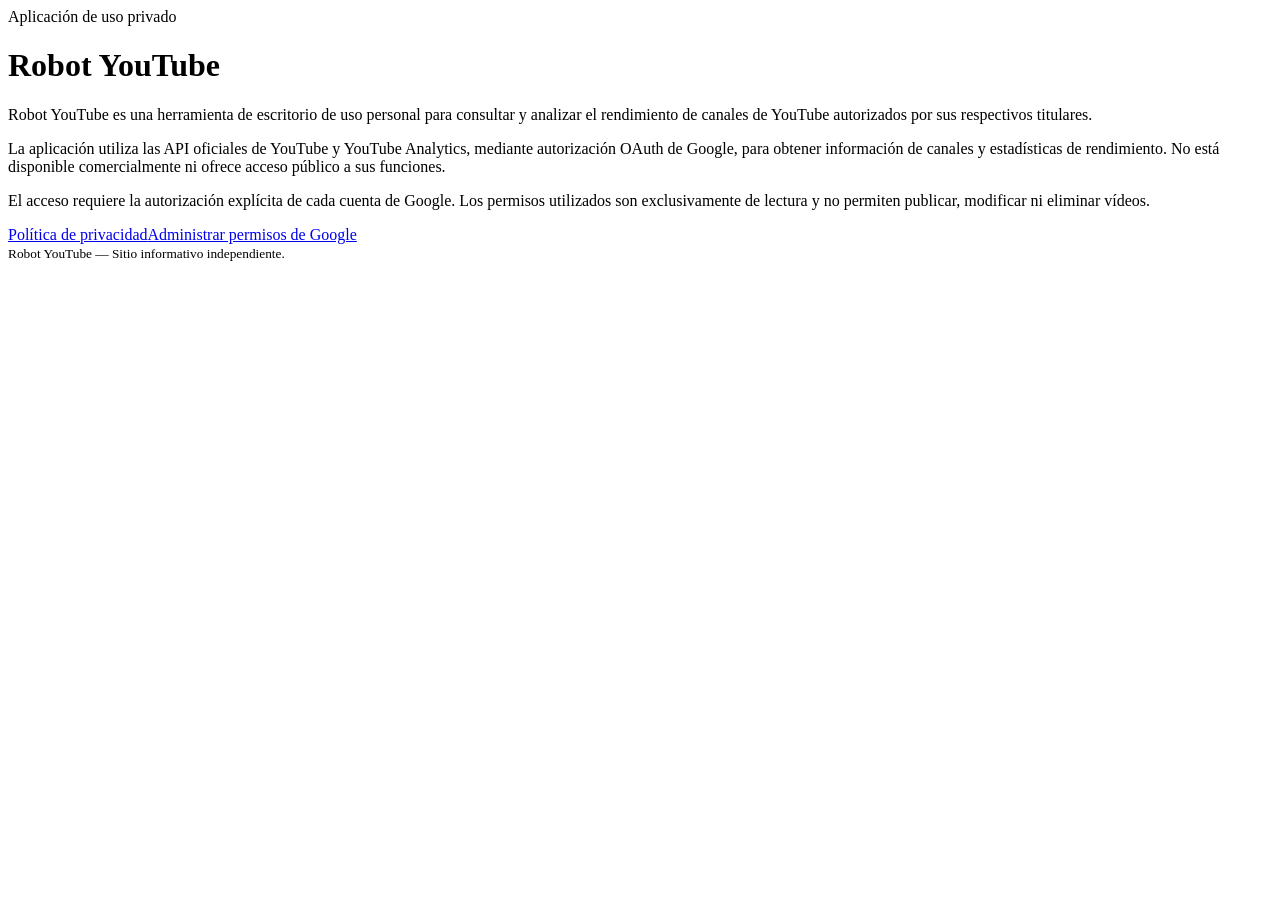
==== index.html @ 87fd3171 "Add standalone Robot YouTube OAuth information pages" ====
<!doctype html>
<html lang="es"><head><meta charset="utf-8"><meta name="viewport" content="width=device-width,initial-scale=1"><title>Robot YouTube — Herramienta privada de análisis</title><link rel="stylesheet" href="style.css"><meta name="description" content="Información sobre Robot YouTube, aplicación privada de análisis de canales autorizados."></head>
<body><main><span class="tag">Aplicación de uso privado</span><h1>Robot YouTube</h1><p>Robot YouTube es una herramienta de escritorio de uso personal para consultar y analizar el rendimiento de canales de YouTube autorizados por sus respectivos titulares.</p><p>La aplicación utiliza las API oficiales de YouTube y YouTube Analytics, mediante autorización OAuth de Google, para obtener información de canales y estadísticas de rendimiento. No está disponible comercialmente ni ofrece acceso público a sus funciones.</p><p>El acceso requiere la autorización explícita de cada cuenta de Google. Los permisos utilizados son exclusivamente de lectura y no permiten publicar, modificar ni eliminar vídeos.</p><nav><a href="privacy.html">Política de privacidad</a><a href="https://myaccount.google.com/permissions">Administrar permisos de Google</a></nav><small>Robot YouTube — Sitio informativo independiente.</small></main></body></html>
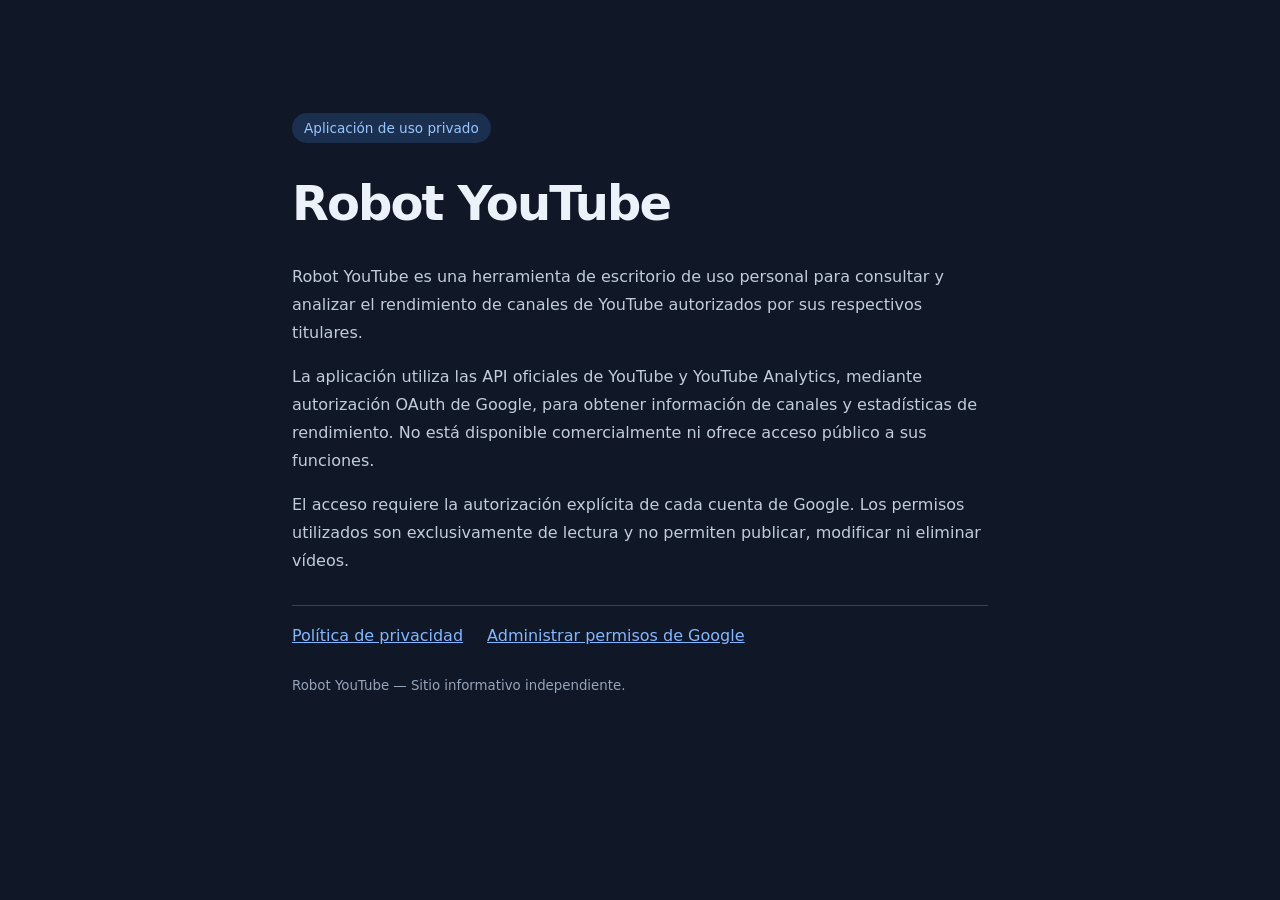
==== commit d6a394cd: "Update index.html Add Google site verification" ====
--- a/index.html
+++ b/index.html
@@ -1,3 +1,26 @@
+
 <!doctype html>
-<html lang="es"><head><meta charset="utf-8"><meta name="viewport" content="width=device-width,initial-scale=1"><title>Robot YouTube — Herramienta privada de análisis</title><link rel="stylesheet" href="style.css"><meta name="description" content="Información sobre Robot YouTube, aplicación privada de análisis de canales autorizados."></head>
-<body><main><span class="tag">Aplicación de uso privado</span><h1>Robot YouTube</h1><p>Robot YouTube es una herramienta de escritorio de uso personal para consultar y analizar el rendimiento de canales de YouTube autorizados por sus respectivos titulares.</p><p>La aplicación utiliza las API oficiales de YouTube y YouTube Analytics, mediante autorización OAuth de Google, para obtener información de canales y estadísticas de rendimiento. No está disponible comercialmente ni ofrece acceso público a sus funciones.</p><p>El acceso requiere la autorización explícita de cada cuenta de Google. Los permisos utilizados son exclusivamente de lectura y no permiten publicar, modificar ni eliminar vídeos.</p><nav><a href="privacy.html">Política de privacidad</a><a href="https://myaccount.google.com/permissions">Administrar permisos de Google</a></nav><small>Robot YouTube — Sitio informativo independiente.</small></main></body></html>+<html lang="es">
+<head>
+  <meta charset="utf-8">
+  <meta name="viewport" content="width=device-width,initial-scale=1">
+  <title>Robot YouTube — Herramienta privada de análisis</title>
+  <link rel="stylesheet" href="style.css">
+  <meta name="description" content="Información sobre Robot YouTube, aplicación privada de análisis de canales autorizados.">
+  <meta name="google-site-verification" content="bWwoY2gpAC-HRky9ejJG2U7-_bFkwcdY4-a3js7Ch5o" />
+</head>
+<body>
+  <main>
+    <span class="tag">Aplicación de uso privado</span>
+    <h1>Robot YouTube</h1>
+    <p>Robot YouTube es una herramienta de escritorio de uso personal para consultar y analizar el rendimiento de canales de YouTube autorizados por sus respectivos titulares.</p>
+    <p>La aplicación utiliza las API oficiales de YouTube y YouTube Analytics, mediante autorización OAuth de Google, para obtener información de canales y estadísticas de rendimiento. No está disponible comercialmente ni ofrece acceso público a sus funciones.</p>
+    <p>El acceso requiere la autorización explícita de cada cuenta de Google. Los permisos utilizados son exclusivamente de lectura y no permiten publicar, modificar ni eliminar vídeos.</p>
+    <nav>
+      <a href="privacy.html">Política de privacidad</a>
+      <a href="https://myaccount.google.com/permissions">Administrar permisos de Google</a>
+    </nav>
+    <small>Robot YouTube — Sitio informativo independiente.</small>
+  </main>
+</body>
+</html>
--- a/style.css
+++ b/style.css
@@ -0,0 +1 @@
+:root{color-scheme:dark;font-family:system-ui,-apple-system,Segoe UI,Roboto,sans-serif;background:#101827;color:#ecf2fa}*{box-sizing:border-box}body{margin:0}main{max-width:760px;margin:9vh auto;padding:32px}h1{font-size:clamp(2rem,5vw,3rem);letter-spacing:-.04em}p,li{line-height:1.75;color:#c1ccda}a{color:#82b7ff}nav{display:flex;gap:24px;flex-wrap:wrap;margin:30px 0;padding-top:20px;border-top:1px solid #344257}small{color:#94a4ba}.tag{display:inline-block;color:#9bc5ff;background:#1b304e;padding:7px 12px;border-radius:20px;font-size:.85rem}
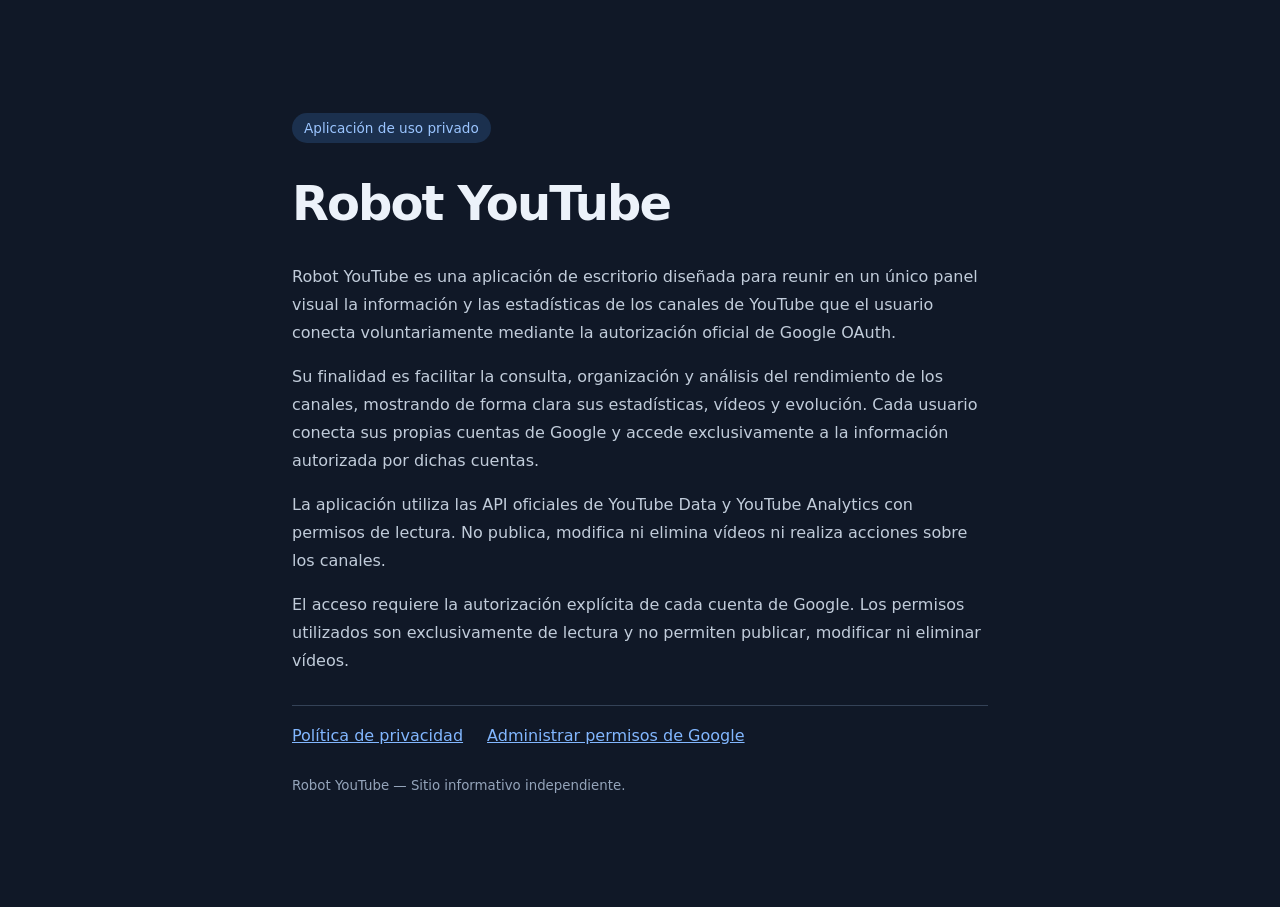
==== commit 68af72cc: "index.html" ====
--- a/index.html
+++ b/index.html
@@ -13,8 +13,9 @@
   <main>
     <span class="tag">Aplicación de uso privado</span>
     <h1>Robot YouTube</h1>
-    <p>Robot YouTube es una herramienta de escritorio de uso personal para consultar y analizar el rendimiento de canales de YouTube autorizados por sus respectivos titulares.</p>
-    <p>La aplicación utiliza las API oficiales de YouTube y YouTube Analytics, mediante autorización OAuth de Google, para obtener información de canales y estadísticas de rendimiento. No está disponible comercialmente ni ofrece acceso público a sus funciones.</p>
+    <p>Robot YouTube es una aplicación de escritorio diseñada para reunir en un único panel visual la información y las estadísticas de los canales de YouTube que el usuario conecta voluntariamente mediante la autorización oficial de Google OAuth.</p>
+    <p>Su finalidad es facilitar la consulta, organización y análisis del rendimiento de los canales, mostrando de forma clara sus estadísticas, vídeos y evolución. Cada usuario conecta sus propias cuentas de Google y accede exclusivamente a la información autorizada por dichas cuentas.</p>
+    <p>La aplicación utiliza las API oficiales de YouTube Data y YouTube Analytics con permisos de lectura. No publica, modifica ni elimina vídeos ni realiza acciones sobre los canales.</p>
     <p>El acceso requiere la autorización explícita de cada cuenta de Google. Los permisos utilizados son exclusivamente de lectura y no permiten publicar, modificar ni eliminar vídeos.</p>
     <nav>
       <a href="privacy.html">Política de privacidad</a>
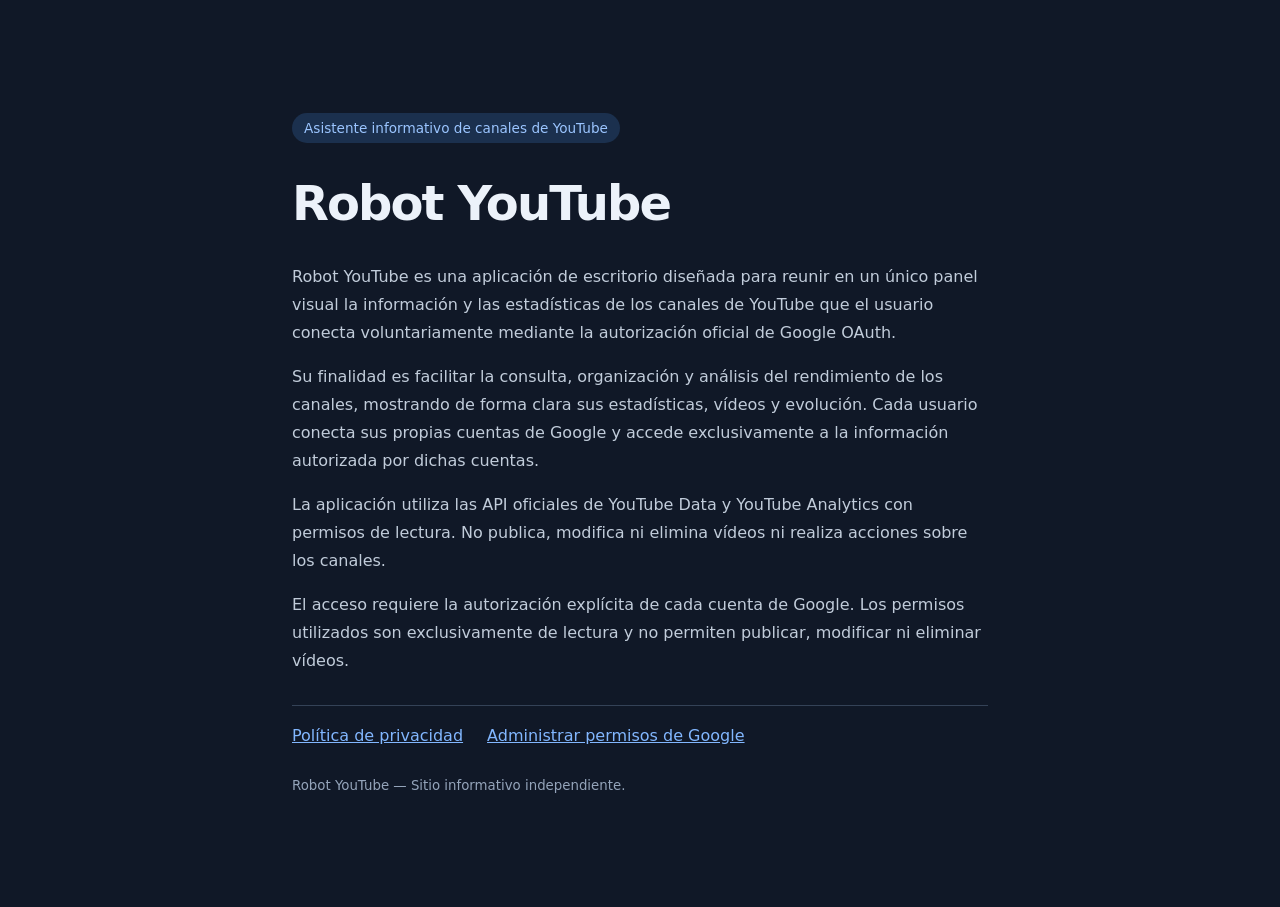
==== commit ce66b5b1: "index.html" ====
--- a/index.html
+++ b/index.html
@@ -11,7 +11,7 @@
 </head>
 <body>
   <main>
-    <span class="tag">Aplicación de uso privado</span>
+    <span class="tag">Asistente informativo de canales de YouTube</span>
     <h1>Robot YouTube</h1>
     <p>Robot YouTube es una aplicación de escritorio diseñada para reunir en un único panel visual la información y las estadísticas de los canales de YouTube que el usuario conecta voluntariamente mediante la autorización oficial de Google OAuth.</p>
     <p>Su finalidad es facilitar la consulta, organización y análisis del rendimiento de los canales, mostrando de forma clara sus estadísticas, vídeos y evolución. Cada usuario conecta sus propias cuentas de Google y accede exclusivamente a la información autorizada por dichas cuentas.</p>
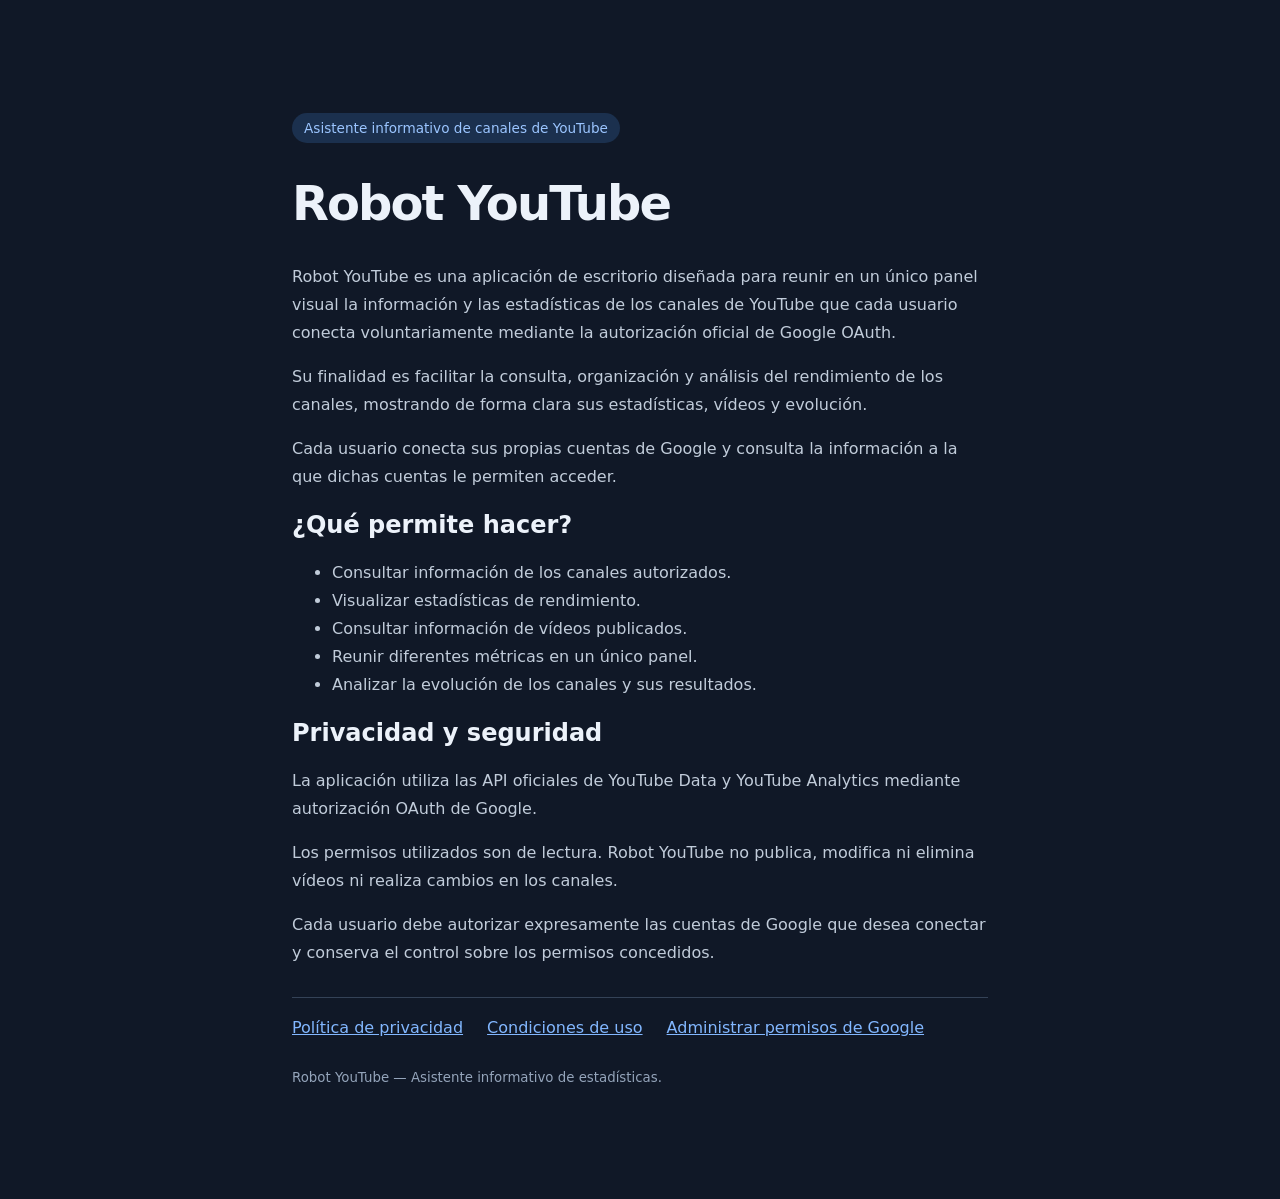
==== commit bde7327e: "index.html" ====
--- a/index.html
+++ b/index.html
@@ -1,27 +1,51 @@
 
-<!doctype html>
+<!DOCTYPE html>
 <html lang="es">
 <head>
   <meta charset="utf-8">
   <meta name="viewport" content="width=device-width,initial-scale=1">
-  <title>Robot YouTube — Herramienta privada de análisis</title>
+  <title>Robot YouTube — Asistente de estadísticas</title>
+  <meta name="description" content="Asistente informativo para consultar y analizar las estadísticas de canales de YouTube autorizados por sus titulares.">
+  <meta name="google-site-verification" content="bWwoY2gpAC-HRky9ejJG2U7-_bFkwcdY4-a3js7Ch5o">
   <link rel="stylesheet" href="style.css">
-  <meta name="description" content="Información sobre Robot YouTube, aplicación privada de análisis de canales autorizados.">
-  <meta name="google-site-verification" content="bWwoY2gpAC-HRky9ejJG2U7-_bFkwcdY4-a3js7Ch5o" />
 </head>
 <body>
-  <main>
-    <span class="tag">Asistente informativo de canales de YouTube</span>
-    <h1>Robot YouTube</h1>
-    <p>Robot YouTube es una aplicación de escritorio diseñada para reunir en un único panel visual la información y las estadísticas de los canales de YouTube que el usuario conecta voluntariamente mediante la autorización oficial de Google OAuth.</p>
-    <p>Su finalidad es facilitar la consulta, organización y análisis del rendimiento de los canales, mostrando de forma clara sus estadísticas, vídeos y evolución. Cada usuario conecta sus propias cuentas de Google y accede exclusivamente a la información autorizada por dichas cuentas.</p>
-    <p>La aplicación utiliza las API oficiales de YouTube Data y YouTube Analytics con permisos de lectura. No publica, modifica ni elimina vídeos ni realiza acciones sobre los canales.</p>
-    <p>El acceso requiere la autorización explícita de cada cuenta de Google. Los permisos utilizados son exclusivamente de lectura y no permiten publicar, modificar ni eliminar vídeos.</p>
-    <nav>
-      <a href="privacy.html">Política de privacidad</a>
-      <a href="https://myaccount.google.com/permissions">Administrar permisos de Google</a>
-    </nav>
-    <small>Robot YouTube — Sitio informativo independiente.</small>
-  </main>
+<main>
+  <span class="tag">Asistente informativo de canales de YouTube</span>
+
+  <h1>Robot YouTube</h1>
+
+  <p>Robot YouTube es una aplicación de escritorio diseñada para reunir en un único panel visual la información y las estadísticas de los canales de YouTube que cada usuario conecta voluntariamente mediante la autorización oficial de Google OAuth.</p>
+
+  <p>Su finalidad es facilitar la consulta, organización y análisis del rendimiento de los canales, mostrando de forma clara sus estadísticas, vídeos y evolución.</p>
+
+  <p>Cada usuario conecta sus propias cuentas de Google y consulta la información a la que dichas cuentas le permiten acceder.</p>
+
+  <h2>¿Qué permite hacer?</h2>
+
+  <ul>
+    <li>Consultar información de los canales autorizados.</li>
+    <li>Visualizar estadísticas de rendimiento.</li>
+    <li>Consultar información de vídeos publicados.</li>
+    <li>Reunir diferentes métricas en un único panel.</li>
+    <li>Analizar la evolución de los canales y sus resultados.</li>
+  </ul>
+
+  <h2>Privacidad y seguridad</h2>
+
+  <p>La aplicación utiliza las API oficiales de YouTube Data y YouTube Analytics mediante autorización OAuth de Google.</p>
+
+  <p>Los permisos utilizados son de lectura. Robot YouTube no publica, modifica ni elimina vídeos ni realiza cambios en los canales.</p>
+
+  <p>Cada usuario debe autorizar expresamente las cuentas de Google que desea conectar y conserva el control sobre los permisos concedidos.</p>
+
+  <nav>
+    <a href="privacy.html">Política de privacidad</a>
+    <a href="terms.html">Condiciones de uso</a>
+    <a href="https://myaccount.google.com/permissions">Administrar permisos de Google</a>
+  </nav>
+
+  <small>Robot YouTube — Asistente informativo de estadísticas.</small>
+</main>
 </body>
 </html>
